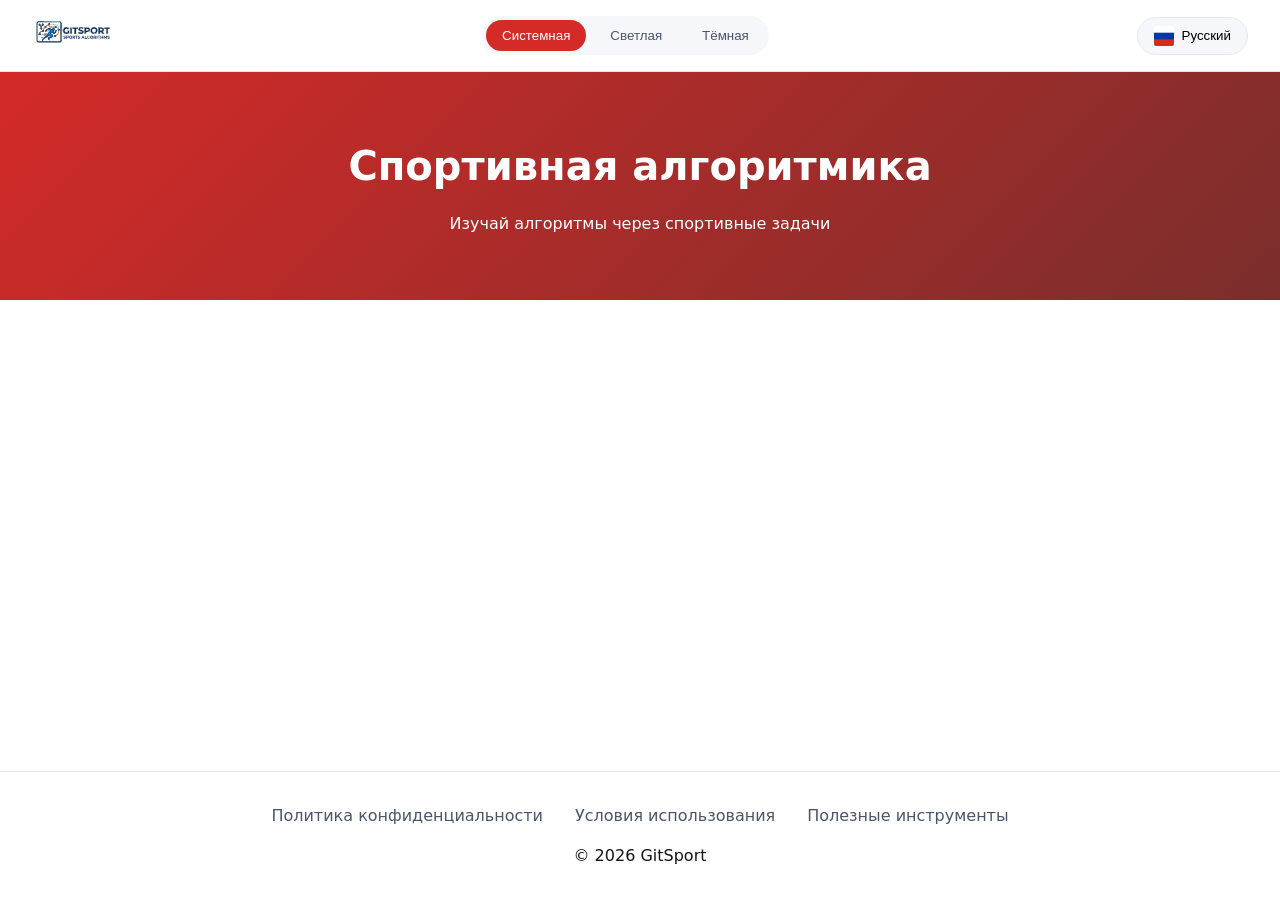
==== index.html @ 6769d933 "Коммит" ====
<!DOCTYPE html>
<html lang="ru" class="light">
<head>
    <meta charset="UTF-8">
    <meta name="viewport" content="width=device-width, initial-scale=1.0, viewport-fit=cover, user-scalable=yes">
    <meta name="google" content="notranslate">
    <meta name="referrer" content="strict-origin-when-cross-origin">
    <meta name="format-detection" content="telephone=no">
    <meta name="mobile-web-app-capable" content="yes">
    <meta name="apple-mobile-web-app-capable" content="yes">
    <meta name="theme-color" media="(prefers-color-scheme: light)" content="#ffffff">
    <meta name="theme-color" media="(prefers-color-scheme: dark)" content="#121416">
    <meta name="description" content="Спортивная алгоритмика – изучай алгоритмы и структуры данных на примере спортивных задач. Интерактивные визуализации, поддержка 27 языков.">
    <meta name="keywords" content="алгоритмы, спорт, программирование, обучение, IT, спортивная аналитика">
    <meta name="author" content="gitsport">
    <meta name="robots" content="index, follow">
    <link rel="canonical" href="https://gitsport.github.io/">
    
    <!-- Open Graph -->
    <meta property="og:title" content="Спортивная алгоритмика">
    <meta property="og:description" content="Изучай алгоритмы через спорт!">
    <meta property="og:type" content="website">
    <meta property="og:url" content="https://gitsport.github.io/">
    <meta property="og:image" content="https://gitsport.github.io/assets/favicon/android-chrome-1024x1024.png">
    <meta property="og:locale" content="ru_RU">
    <meta property="og:site_name" content="Спортивная алгоритмика">
    
    <!-- Twitter Card -->
    <meta name="twitter:card" content="summary_large_image">
    <meta name="twitter:title" content="Спортивная алгоритмика">
    <meta name="twitter:description" content="Алгоритмы и спорт вместе">
    <meta name="twitter:image" content="https://gitsport.github.io/assets/favicon/maskable-icon-1024x1024.png">
    
    <!-- Schema.org (JSON-LD) -->
    <script type="application/ld+json">
    {
      "@context": "https://schema.org",
      "@type": "WebSite",
      "name": "Спортивная алгоритмика",
      "url": "https://gitsport.github.io/",
      "description": "Обучение алгоритмам через спортивные примеры",
      "inLanguage": "ru",
      "author": {
        "@type": "Organization",
        "name": "gitsport"
      }
    }
    </script>
    
    <!-- Favicons (все 58) -->
    <link rel="icon" type="image/svg+xml" href="/assets/favicon/favicon.svg">
    <link rel="alternate icon" href="/assets/favicon/favicon.ico" sizes="any">
    <link rel="icon" type="image/png" sizes="16x16" href="/assets/favicon/favicon-16x16.png">
    <link rel="icon" type="image/png" sizes="32x32" href="/assets/favicon/favicon-32x32.png">
    <link rel="icon" type="image/webp" sizes="16x16" href="/assets/favicon/favicon-16x16.webp">
    <link rel="icon" type="image/webp" sizes="32x32" href="/assets/favicon/favicon-32x32.webp">
    <link rel="icon" type="image/webp" sizes="48x48" href="/assets/favicon/favicon-48x48.webp">
    <link rel="icon" type="image/png" sizes="48x48" href="/assets/favicon/favicon-48x48.png">
    <link rel="icon" type="image/png" sizes="96x96" href="/assets/favicon/favicon-96x96.png">
    <link rel="icon" type="image/ico" sizes="16x16" href="/assets/favicon/favicon-16x16.ico">
    <link rel="icon" type="image/ico" sizes="32x32" href="/assets/favicon/favicon-32x32.ico">
    <link rel="icon" type="image/ico" sizes="48x48" href="/assets/favicon/favicon-48x48.ico">
    <link rel="icon" type="image/ico" sizes="120x120" href="/assets/favicon/favicon-120x120.ico">
    <link rel="icon" type="image/ico" sizes="180x180" href="/assets/favicon/favicon-180x180.ico">
    <link rel="apple-touch-icon" sizes="57x57" href="/assets/favicon/apple-touch-icon-57x57.png">
    <link rel="apple-touch-icon" sizes="60x60" href="/assets/favicon/apple-touch-icon-60x60.png">
    <link rel="apple-touch-icon" sizes="72x72" href="/assets/favicon/apple-touch-icon-72x72.png">
    <link rel="apple-touch-icon" sizes="76x76" href="/assets/favicon/apple-touch-icon-76x76.png">
    <link rel="apple-touch-icon" sizes="114x114" href="/assets/favicon/apple-touch-icon-114x114.png">
    <link rel="apple-touch-icon" sizes="120x120" href="/assets/favicon/apple-touch-icon-120x120.png">
    <link rel="apple-touch-icon" sizes="144x144" href="/assets/favicon/apple-touch-icon-144x144.png">
    <link rel="apple-touch-icon" sizes="152x152" href="/assets/favicon/apple-touch-icon-152x152.png">
    <link rel="apple-touch-icon" sizes="167x167" href="/assets/favicon/apple-touch-icon-167x167.png">
    <link rel="apple-touch-icon" sizes="180x180" href="/assets/favicon/apple-touch-icon-180x180.png">
    <link rel="apple-touch-icon" href="/assets/favicon/apple-touch-icon.png">
    <link rel="mask-icon" href="/assets/favicon/safari-pinned-tab.svg" color="#d42a28">
    <link rel="manifest" href="/manifest.json">
    <meta name="msapplication-TileColor" content="#ffffff">
    <meta name="msapplication-TileImage" content="/assets/favicon/mstile-150x150.png">
    <meta name="msapplication-square70x70logo" content="/assets/favicon/mstile-70x70.png">
    <meta name="msapplication-square150x150logo" content="/assets/favicon/mstile-150x150.png">
    <meta name="msapplication-square310x310logo" content="/assets/favicon/mstile-310x310.png">
    <link rel="apple-touch-icon-precomposed" sizes="144x144" href="/assets/favicon/apple-icon-144x144.png">
    <link rel="apple-touch-icon-precomposed" sizes="152x152" href="/assets/favicon/apple-icon-152x152.png">
    <link rel="apple-touch-icon-precomposed" sizes="180x180" href="/assets/favicon/apple-icon-180x180.png">
    <link rel="icon" type="image/png" sizes="36x36" href="/assets/favicon/android-chrome-36x36.png">
    <link rel="icon" type="image/png" sizes="48x48" href="/assets/favicon/android-chrome-48x48.png">
    <link rel="icon" type="image/png" sizes="72x72" href="/assets/favicon/android-chrome-72x72.png">
    <link rel="icon" type="image/png" sizes="96x96" href="/assets/favicon/android-chrome-96x96.png">
    <link rel="icon" type="image/png" sizes="144x144" href="/assets/favicon/android-chrome-144x144.png">
    <link rel="icon" type="image/png" sizes="168x168" href="/assets/favicon/android-chrome-168x168.png">
    <link rel="icon" type="image/png" sizes="192x192" href="/assets/favicon/android-chrome-192x192.png">
    <link rel="icon" type="image/png" sizes="256x256" href="/assets/favicon/android-chrome-256x256.png">
    <link rel="icon" type="image/png" sizes="384x384" href="/assets/favicon/android-chrome-384x384.png">
    <link rel="icon" type="image/png" sizes="512x512" href="/assets/favicon/android-chrome-512x512.png">
    <link rel="icon" type="image/png" sizes="1024x1024" href="/assets/favicon/android-chrome-1024x1024.png">
    <link rel="icon" type="image/png" sizes="120x120" href="/assets/favicon/favicon-120x120.png">
    <link rel="icon" type="image/webp" sizes="120x120" href="/assets/favicon/favicon-120x120.webp">
    <link rel="icon" type="image/png" sizes="180x180" href="/assets/favicon/favicon-180x180.png">
    <link rel="icon" type="image/webp" sizes="180x180" href="/assets/favicon/favicon-180x180.webp">
    <link rel="apple-touch-icon" sizes="57x57" href="/assets/favicon/apple-icon-57x57.png">
    <link rel="apple-touch-icon" sizes="60x60" href="/assets/favicon/apple-icon-60x60.png">
    <link rel="apple-touch-icon" sizes="72x72" href="/assets/favicon/apple-icon-72x72.png">
    <link rel="apple-touch-icon" sizes="76x76" href="/assets/favicon/apple-icon-76x76.png">
    <link rel="apple-touch-icon" sizes="114x114" href="/assets/favicon/apple-icon-114x114.png">
    <link rel="apple-touch-icon" sizes="120x120" href="/assets/favicon/apple-icon-120x120.png">
    <link rel="maskable-icon" sizes="192x192" href="/assets/favicon/maskable-icon-192x192.png">
    <link rel="maskable-icon" sizes="512x512" href="/assets/favicon/maskable-icon-512x512.png">
    <link rel="maskable-icon" sizes="1024x1024" href="/assets/favicon/maskable-icon-1024x1024.png">
    <link rel="shortcut icon" href="/assets/favicon/favicon.ico" type="image/x-icon">
    
    <!-- Preconnect & DNS prefetch -->
    <link rel="dns-prefetch" href="https://gitsport.github.io">
    <link rel="preconnect" href="https://gitsport.github.io">
    
    <!-- CSS -->
    <link rel="stylesheet" href="/css/main.css">
    
    <!-- JS -->
    <script src="/js/i18n.js" defer></script>
    <script src="/js/themes.js" defer></script>
    <script src="/js/main.js" defer></script>
</head>
<body>
    <div class="app">
        <header class="header">
            <div class="header__container">
                <div class="logo" id="logo">
                    <!-- логотип будет вставлен через JS в зависимости от языка -->
                    <img src="/assets/logo/logo_EN.svg" alt="GitSport" class="logo__img" id="logoImg">
                </div>
                <div class="theme-switcher">
                    <button class="theme-btn" data-theme="system">Системная</button>
                    <button class="theme-btn" data-theme="light">Светлая</button>
                    <button class="theme-btn" data-theme="dark">Тёмная</button>
                </div>
                <div class="lang-selector">
                    <button class="lang-btn" id="langBtn">
                        <img src="/assets/flags/ru.png" alt="ru" class="flag-icon" id="currentFlag">
                        <span id="currentLangName">Русский</span>
                    </button>
                    <div class="lang-dropdown" id="langDropdown">
                        <!-- список языков будет заполнен JS -->
                    </div>
                </div>
            </div>
        </header>
        <main class="main">
            <section class="hero">
                <h1 id="heroTitle">Спортивная алгоритмика</h1>
                <p id="heroDesc">Изучай алгоритмы через спортивные задачи</p>
            </section>
            <section class="algorithms-grid" id="algorithmsGrid">
                <!-- Карточки алгоритмов будут динамически создаваться через JS на основе переводов -->
            </section>
        </main>
        <footer class="footer">
            <div class="footer__links">
                <a href="/privacy" id="privacyLink">Политика конфиденциальности</a>
                <a href="/tos" id="tosLink">Условия использования</a>
                <a href="/useful" id="usefulLink">Полезные инструменты</a>
            </div>
            <div class="footer__copyright" id="copyright">© 2026 GitSport</div>
        </footer>
    </div>
</body>
</html>
---- css/main.css ----
:root {
    --bg-primary: #ffffff;
    --bg-secondary: #f5f7fa;
    --text-primary: #121416;
    --text-secondary: #4a5568;
    --accent: #d42a28;
    --accent-hover: #b02321;
    --card-bg: #ffffff;
    --border: #e2e8f0;
    --shadow: 0 4px 12px rgba(0,0,0,0.08);
    --transition: all 0.3s ease;
}
body.dark {
    --bg-primary: #121416;
    --bg-secondary: #1e2024;
    --text-primary: #e6e6e6;
    --text-secondary: #a0aec0;
    --card-bg: #202327;
    --border: #2d3748;
    --shadow: 0 4px 12px rgba(0,0,0,0.4);
}
* {
    margin: 0;
    padding: 0;
    box-sizing: border-box;
}
body {
    font-family: 'Inter', system-ui, -apple-system, BlinkMacSystemFont, 'Segoe UI', Roboto, Helvetica, Arial, sans-serif;
    background: var(--bg-primary);
    color: var(--text-primary);
    transition: background 0.2s, color 0.2s;
    line-height: 1.5;
}
.app {
    display: flex;
    flex-direction: column;
    min-height: 100vh;
}
.header {
    position: sticky;
    top: 0;
    backdrop-filter: blur(12px);
    background: rgba(var(--bg-primary), 0.8);
    border-bottom: 1px solid var(--border);
    z-index: 100;
}
.header__container {
    max-width: 1280px;
    margin: 0 auto;
    padding: 1rem 2rem;
    display: flex;
    justify-content: space-between;
    align-items: center;
    gap: 1rem;
    flex-wrap: wrap;
}
.logo img {
    height: 32px;
    width: auto;
}
.theme-switcher {
    display: flex;
    gap: 0.5rem;
    background: var(--bg-secondary);
    padding: 0.25rem;
    border-radius: 40px;
}
.theme-btn {
    background: transparent;
    border: none;
    padding: 0.5rem 1rem;
    border-radius: 32px;
    cursor: pointer;
    font-weight: 500;
    transition: var(--transition);
    color: var(--text-secondary);
}
.theme-btn.active {
    background: var(--accent);
    color: white;
}
.lang-selector {
    position: relative;
}
.lang-btn {
    display: flex;
    align-items: center;
    gap: 0.5rem;
    background: var(--bg-secondary);
    border: 1px solid var(--border);
    padding: 0.5rem 1rem;
    border-radius: 40px;
    cursor: pointer;
}
.flag-icon {
    width: 20px;
    height: 20px;
    object-fit: cover;
    border-radius: 2px;
}
.lang-dropdown {
    position: absolute;
    top: 110%;
    right: 0;
    background: var(--card-bg);
    border: 1px solid var(--border);
    border-radius: 12px;
    padding: 0.5rem 0;
    max-height: 300px;
    overflow-y: auto;
    display: none;
    z-index: 200;
    box-shadow: var(--shadow);
}
.lang-dropdown.open {
    display: block;
}
.lang-option {
    display: flex;
    align-items: center;
    gap: 0.5rem;
    padding: 0.5rem 1rem;
    cursor: pointer;
    transition: background 0.1s;
}
.lang-option:hover {
    background: var(--bg-secondary);
}
.hero {
    text-align: center;
    padding: 4rem 2rem;
    background: linear-gradient(135deg, var(--accent) 0%, #7a2e2c 100%);
    color: white;
    margin-bottom: 2rem;
}
.hero h1 {
    font-size: 2.5rem;
    margin-bottom: 1rem;
}
.algorithms-grid {
    display: grid;
    grid-template-columns: repeat(auto-fill, minmax(280px, 1fr));
    gap: 2rem;
    max-width: 1280px;
    margin: 0 auto;
    padding: 2rem;
}
.card {
    background: var(--card-bg);
    border-radius: 20px;
    padding: 1.5rem;
    box-shadow: var(--shadow);
    transition: transform 0.2s, box-shadow 0.2s;
    border: 1px solid var(--border);
}
.card:hover {
    transform: translateY(-4px);
    box-shadow: 0 12px 24px rgba(0,0,0,0.1);
}
.card h3 {
    font-size: 1.5rem;
    margin-bottom: 0.5rem;
}
.card p {
    color: var(--text-secondary);
    margin-bottom: 1rem;
}
.card button {
    background: var(--accent);
    border: none;
    padding: 0.5rem 1rem;
    border-radius: 40px;
    color: white;
    cursor: pointer;
    transition: background 0.2s;
}
.card button:hover {
    background: var(--accent-hover);
}
.footer {
    text-align: center;
    padding: 2rem;
    border-top: 1px solid var(--border);
    margin-top: auto;
}
.footer__links {
    display: flex;
    justify-content: center;
    gap: 2rem;
    margin-bottom: 1rem;
}
.footer__links a {
    color: var(--text-secondary);
    text-decoration: none;
}
.footer__links a:hover {
    color: var(--accent);
}
@media (max-width: 768px) {
    .header__container {
        flex-direction: column;
        align-items: stretch;
        gap: 0.75rem;
    }
    .theme-switcher, .lang-selector {
        justify-content: center;
    }
    .hero h1 {
        font-size: 1.8rem;
    }
    .algorithms-grid {
        padding: 1rem;
        gap: 1rem;
    }
}
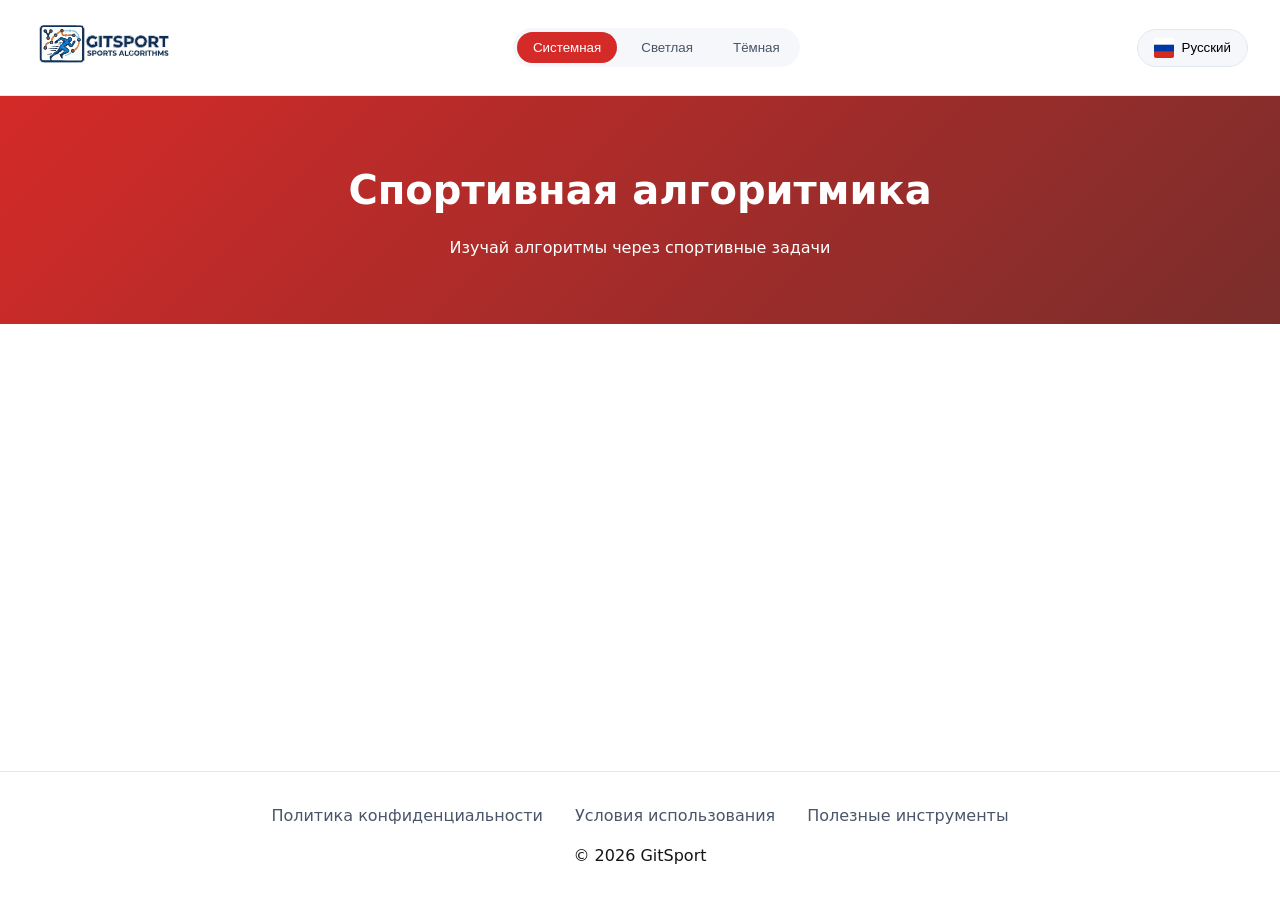
==== commit c43e6cb3: "Коммит" ====
--- a/index.html
+++ b/index.html
@@ -113,13 +113,11 @@
     <link rel="dns-prefetch" href="https://gitsport.github.io">
     <link rel="preconnect" href="https://gitsport.github.io">
     
-    <!-- CSS -->
     <link rel="stylesheet" href="/css/main.css">
-    
-    <!-- JS -->
     <script src="/js/i18n.js" defer></script>
     <script src="/js/themes.js" defer></script>
-    <script src="/js/main.js" defer></script>
+    <script src="/js/useful.js" defer></script>
+	<script src="/js/main.js" defer></script>
 </head>
 <body>
     <div class="app">
--- a/css/main.css
+++ b/css/main.css
@@ -55,7 +55,7 @@
     flex-wrap: wrap;
 }
 .logo img {
-    height: 32px;
+    height: 56px;
     width: auto;
 }
 .theme-switcher {
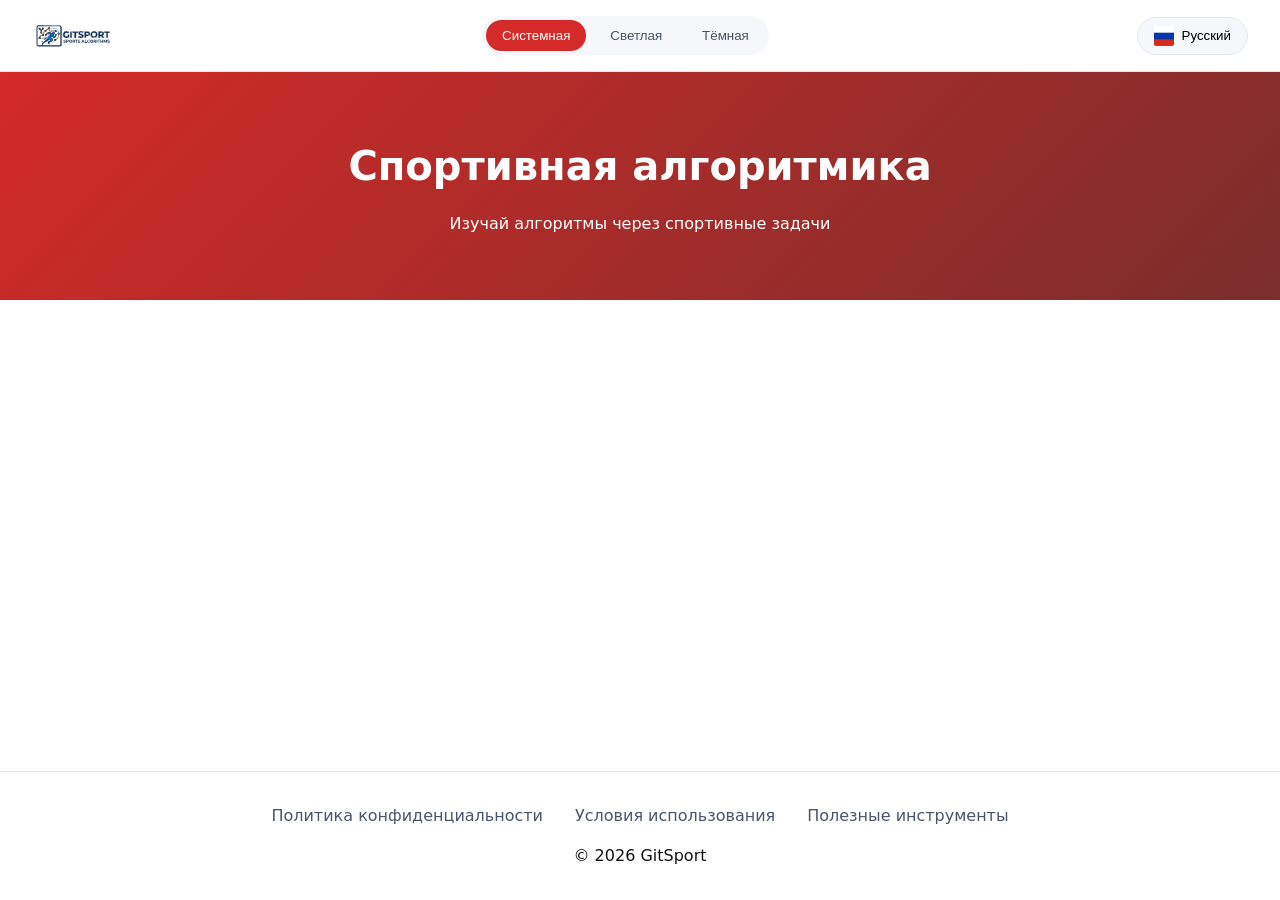
==== commit 26cae705: "Коммит" ====
--- a/index.html
+++ b/index.html
@@ -123,10 +123,9 @@
     <div class="app">
         <header class="header">
             <div class="header__container">
-                <div class="logo" id="logo">
-                    <!-- логотип будет вставлен через JS в зависимости от языка -->
-                    <img src="/assets/logo/logo_EN.svg" alt="GitSport" class="logo__img" id="logoImg">
-                </div>
+                <a href="/" class="logo-link" id="logoLink">
+					<img src="/assets/logo/logo_EN.svg" alt="GitSport" class="logo__img" id="logoImg">
+				</a>
                 <div class="theme-switcher">
                     <button class="theme-btn" data-theme="system">Системная</button>
                     <button class="theme-btn" data-theme="light">Светлая</button>
--- a/css/main.css
+++ b/css/main.css
@@ -55,7 +55,7 @@
     flex-wrap: wrap;
 }
 .logo img {
-    height: 56px;
+    height: 72px;
     width: auto;
 }
 .theme-switcher {
@@ -212,4 +212,27 @@
         padding: 1rem;
         gap: 1rem;
     }
+}
+
+.logo-link {
+    display: inline-flex;
+    align-items: center;
+    text-decoration: none;
+    outline: none;
+    border: none;
+    background: transparent;
+    -webkit-tap-highlight-color: transparent;
+}
+.logo-link:focus,
+.logo-link:active,
+.logo-link:visited {
+    outline: none;
+    border: none;
+    text-decoration: none;
+}
+.logo__img {
+    display: block;
+    height: 32px;
+    width: auto;
+    transition: opacity 0.2s;
 }
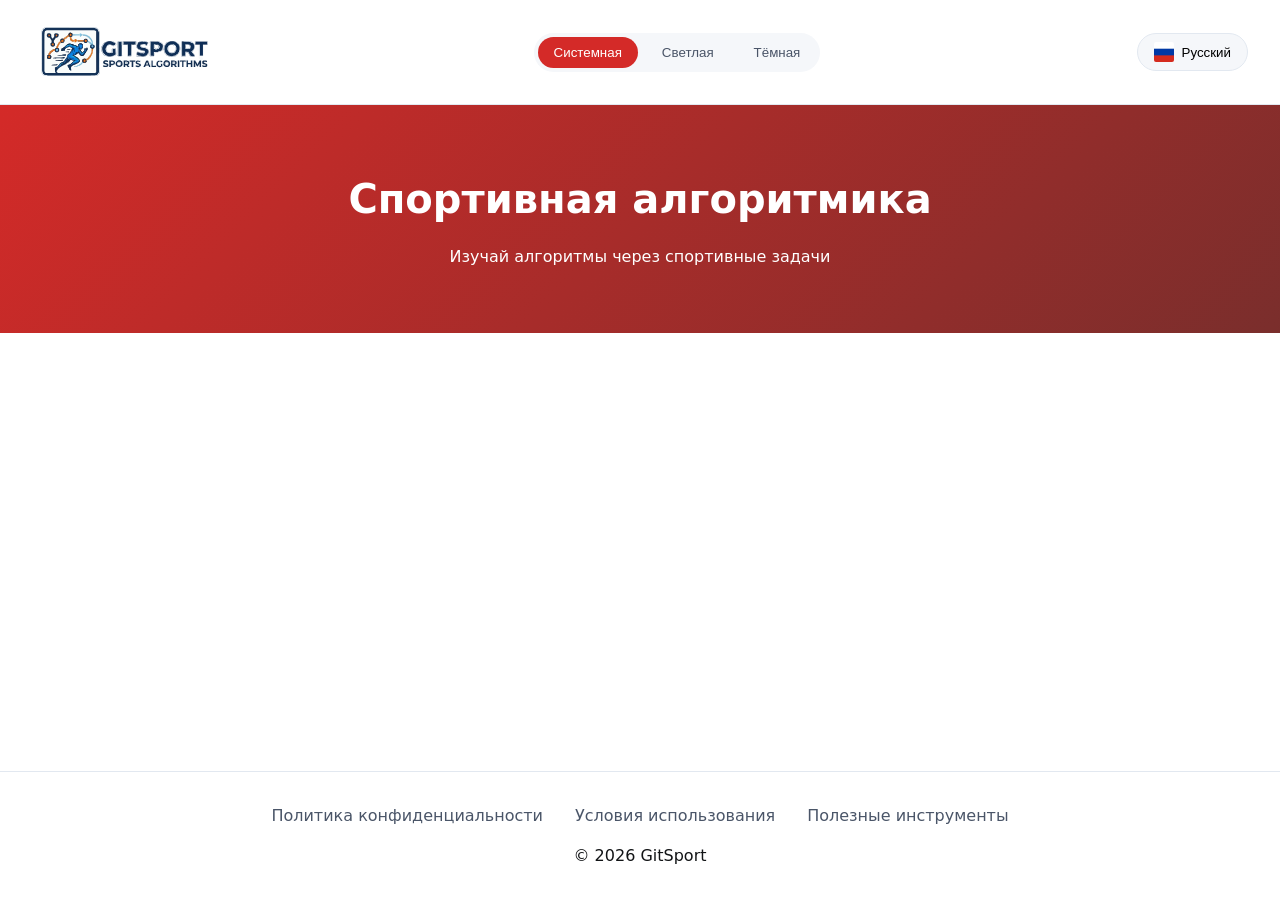
==== commit 4b71e4db: "Коммит" ====
--- a/index.html
+++ b/index.html
@@ -14,7 +14,22 @@
     <meta name="keywords" content="алгоритмы, спорт, программирование, обучение, IT, спортивная аналитика">
     <meta name="author" content="gitsport">
     <meta name="robots" content="index, follow">
+	<meta name="yandex-verification" content="e672b89a14c5e03f" />
+	<meta name="p:domain_verify" content="9713b4cb88685060920055e801788391"/>
     <link rel="canonical" href="https://gitsport.github.io/">
+	<!-- Yandex.Metrika counter -->
+	<script type="text/javascript">
+		(function(m,e,t,r,i,k,a){
+			m[i]=m[i]||function(){(m[i].a=m[i].a||[]).push(arguments)};
+			m[i].l=1*new Date();
+			for (var j = 0; j < document.scripts.length; j++) {if (document.scripts[j].src === r) { return; }}
+			k=e.createElement(t),a=e.getElementsByTagName(t)[0],k.async=1,k.src=r,a.parentNode.insertBefore(k,a)
+		})(window, document,'script','https://mc.yandex.ru/metrika/tag.js?id=109164275', 'ym');
+
+		ym(109164275, 'init', {ssr:true, webvisor:true, clickmap:true, ecommerce:"dataLayer", referrer: document.referrer, url: location.href, accurateTrackBounce:true, trackLinks:true});
+	</script>
+	<noscript><div><img src="https://mc.yandex.ru/watch/109164275" style="position:absolute; left:-9999px;" alt="" /></div></noscript>
+	<!-- /Yandex.Metrika counter -->
     
     <!-- Open Graph -->
     <meta property="og:title" content="Спортивная алгоритмика">
--- a/css/main.css
+++ b/css/main.css
@@ -232,7 +232,24 @@
 }
 .logo__img {
     display: block;
-    height: 32px;
+    height: 72px;
     width: auto;
     transition: opacity 0.2s;
+}
+
+/* Запрет выделения и перетаскивания для всех изображений */
+img {
+    user-select: none;
+    -webkit-user-drag: none;
+    -moz-user-select: none;
+    -webkit-user-select: none;
+    -ms-user-select: none;
+    pointer-events: auto;  /* Чтобы клики по ссылкам с картинками работали */
+    -webkit-tap-highlight-color: transparent;
+}
+
+/* Дополнительно для SVG (на всякий случай) */
+svg {
+    user-select: none;
+    -webkit-user-drag: none;
 }
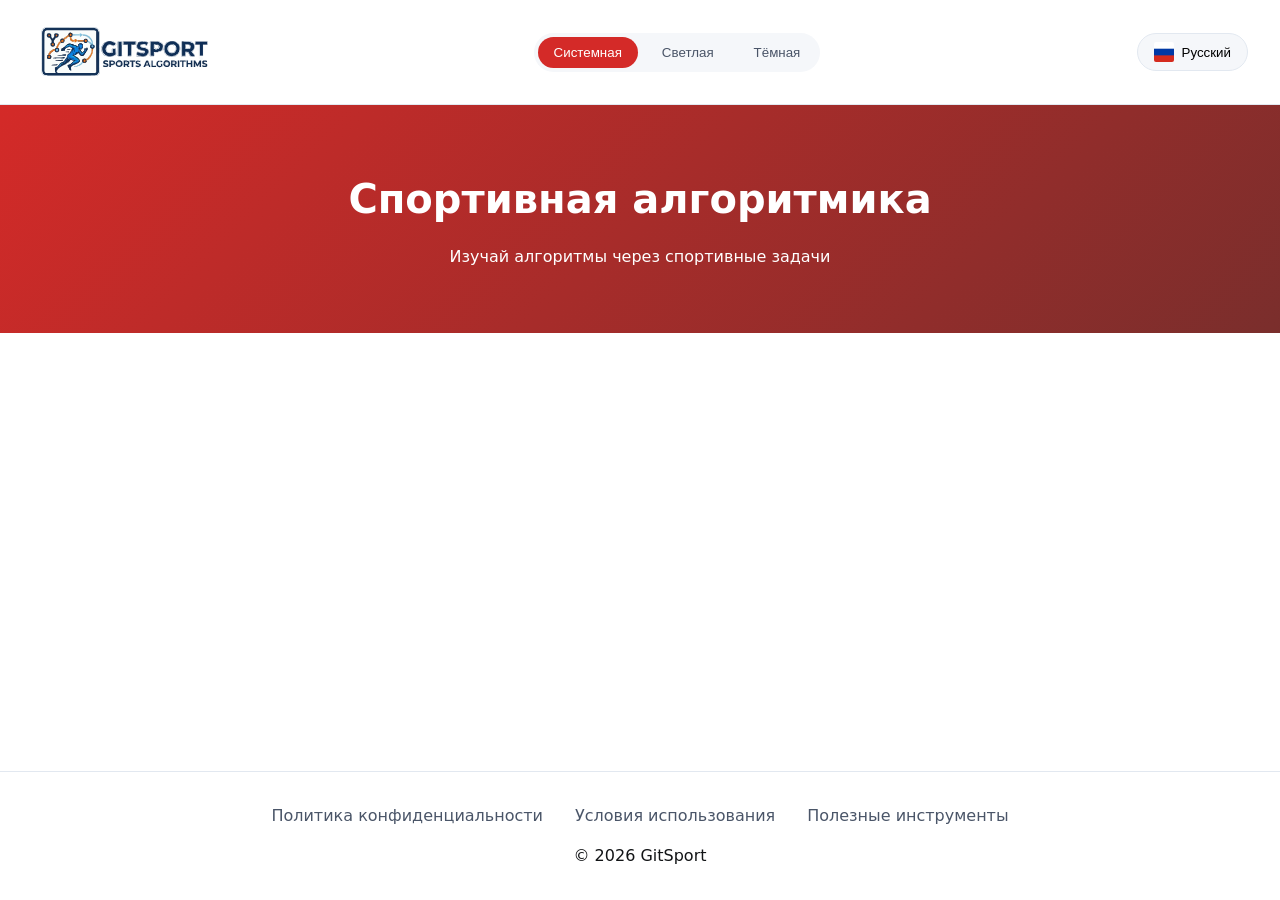
==== commit 8b383d31: "Коммит" ====
--- a/index.html
+++ b/index.html
@@ -14,6 +14,7 @@
     <meta name="keywords" content="алгоритмы, спорт, программирование, обучение, IT, спортивная аналитика">
     <meta name="author" content="gitsport">
     <meta name="robots" content="index, follow">
+	<meta name="google-site-verification" content="wH9agZ1jCtbwjoILI4Ds2IPAtlupiAVBGaOBYqVKOjc" />
 	<meta name="yandex-verification" content="e672b89a14c5e03f" />
 	<meta name="p:domain_verify" content="9713b4cb88685060920055e801788391"/>
     <link rel="canonical" href="https://gitsport.github.io/">
@@ -30,6 +31,25 @@
 	</script>
 	<noscript><div><img src="https://mc.yandex.ru/watch/109164275" style="position:absolute; left:-9999px;" alt="" /></div></noscript>
 	<!-- /Yandex.Metrika counter -->
+	
+	<!-- Google Tag Manager -->
+	<script>(function(w,d,s,l,i){w[l]=w[l]||[];w[l].push({'gtm.start':
+	new Date().getTime(),event:'gtm.js'});var f=d.getElementsByTagName(s)[0],
+	j=d.createElement(s),dl=l!='dataLayer'?'&l='+l:'';j.async=true;j.src=
+	'https://www.googletagmanager.com/gtm.js?id='+i+dl;f.parentNode.insertBefore(j,f);
+	})(window,document,'script','dataLayer','GTM-56894BST');</script>
+	<!-- End Google Tag Manager -->
+
+	
+	<!-- Google tag (gtag.js) -->
+	<script async src="https://www.googletagmanager.com/gtag/js?id=G-TEQKZB3F51"></script>
+	<script>
+	  window.dataLayer = window.dataLayer || [];
+	  function gtag(){dataLayer.push(arguments);}
+	  gtag('js', new Date());
+
+	  gtag('config', 'G-TEQKZB3F51');
+	</script>
     
     <!-- Open Graph -->
     <meta property="og:title" content="Спортивная алгоритмика">
@@ -135,6 +155,10 @@
 	<script src="/js/main.js" defer></script>
 </head>
 <body>
+	<!-- Google Tag Manager (noscript) -->
+	<noscript><iframe src="https://www.googletagmanager.com/ns.html?id=GTM-56894BST"
+	height="0" width="0" style="display:none;visibility:hidden"></iframe></noscript>
+	<!-- End Google Tag Manager (noscript) -->
     <div class="app">
         <header class="header">
             <div class="header__container">
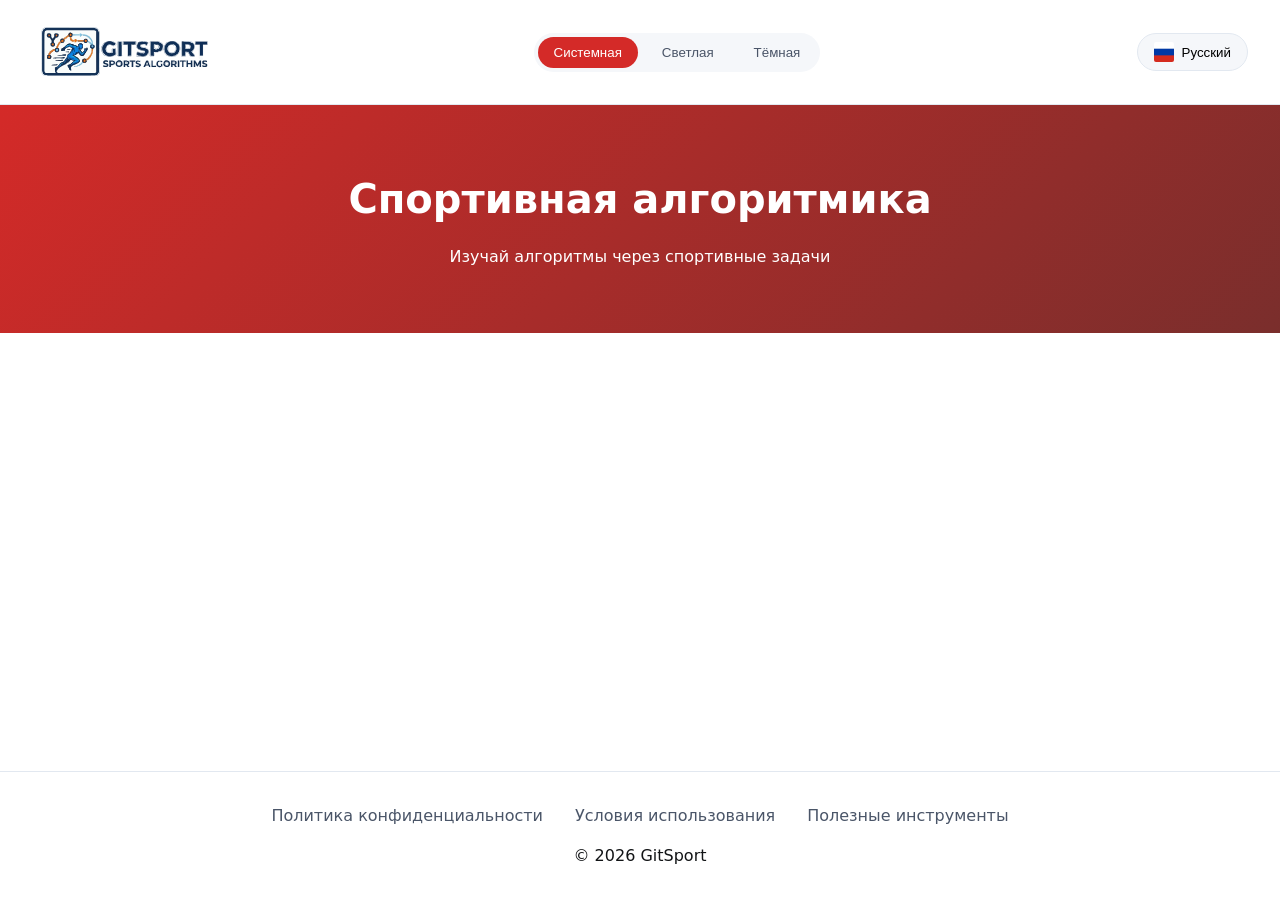
==== commit 3abc573f: "Коммит" ====
--- a/index.html
+++ b/index.html
@@ -49,6 +49,15 @@
 	  gtag('js', new Date());
 
 	  gtag('config', 'G-TEQKZB3F51');
+	</script>
+	
+	<!-- Clarity tracking code for https://gitsport.github.io/ -->
+	<script>
+		(function(c,l,a,r,i,t,y){
+			c[a]=c[a]||function(){(c[a].q=c[a].q||[]).push(arguments)};
+			t=l.createElement(r);t.async=1;t.src="https://www.clarity.ms/tag/"+i+"?ref=bwt";
+			y=l.getElementsByTagName(r)[0];y.parentNode.insertBefore(t,y);
+		})(window, document, "clarity", "script", "wq0dc1v8ar");
 	</script>
     
     <!-- Open Graph -->
